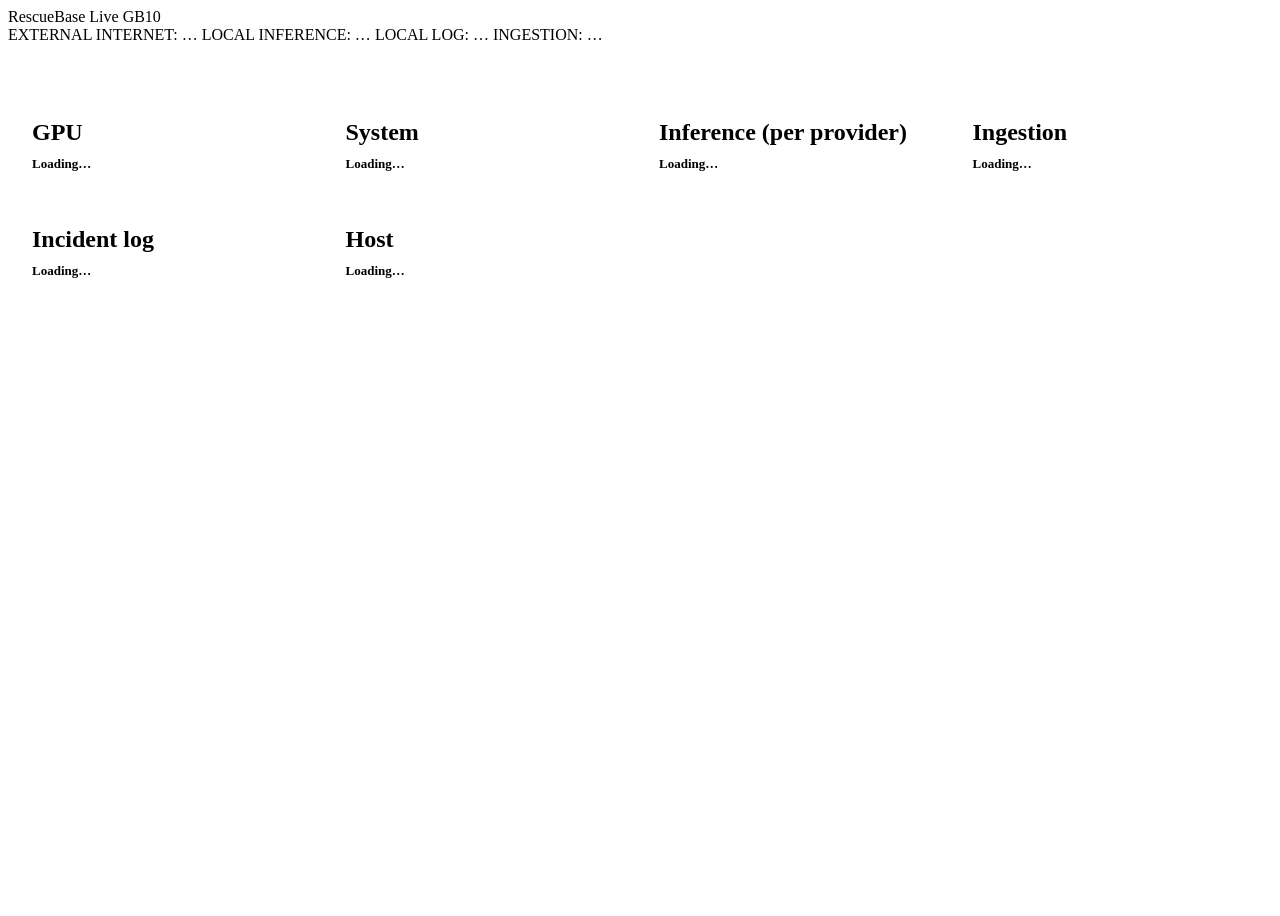
==== frontend/live.html @ 7bd0202c "Live GB10 performance page: /live.html + GET /api/telemetry (GPU/system only when a GB10 is detected" ====
<!doctype html>
<html lang="en">
<head>
<meta charset="utf-8">
<meta name="viewport" content="width=device-width, initial-scale=1">
<title>RescueBase · Live GB10</title>
<link rel="stylesheet" href="/style.css">
<style>
  body { height: auto; min-height: 100vh; }
  #src { flex: none; padding: 8px 16px; font-weight: 700; font-size: 15px; color: #fff; background: var(--bad); }
  #src.ok { background: var(--ok); }
  .grid { display: grid; grid-template-columns: repeat(auto-fit, minmax(300px, 1fr)); gap: 10px; padding: 10px; }
  .tile { background: var(--panel); border: 1px solid var(--line); border-radius: 6px; padding: 12px 14px; }
  .tile h2 { margin-bottom: 10px; }
  .kv { display: grid; grid-template-columns: minmax(110px, 40%) 1fr; gap: 4px 10px; font-size: 14px; line-height: 1.5; }
  .kv .k { color: var(--muted); }
  .big { font-size: 26px; font-weight: 700; line-height: 1.2; margin-bottom: 6px; }
  .na { color: var(--warn); font-weight: 600; font-size: 13px; }
  .bar { height: 10px; background: #e7eaee; border-radius: 5px; overflow: hidden; margin: 4px 0 8px; }
  .bar > i { display: block; height: 100%; background: var(--accent); }
  .prov { border-top: 1px dashed var(--line); padding: 6px 0; }
  .prov:first-of-type { border-top: 0; }
  .foot { padding: 4px 16px 16px; font-size: 12.5px; color: var(--muted); }
  a.back { color: #fff; text-decoration: none; font-size: 13px; }
</style>
</head>
<body>
<header id="top">
  <div class="brand">RescueBase <span class="muted">Live GB10</span></div>
  <div class="status">
    <span class="pill" id="net">EXTERNAL INTERNET: …</span>
    <span class="pill" id="inf">LOCAL INFERENCE: …</span>
    <span class="pill" id="store">LOCAL LOG: …</span>
    <span class="pill" id="ing">INGESTION: …</span>
    <a class="pill back" href="/">← Incident log</a>
  </div>
</header>
<div id="src">Connecting…</div>

<div class="grid">
  <section class="tile" id="t-gpu"><h2>GPU</h2><div class="na">Loading…</div></section>
  <section class="tile" id="t-sys"><h2>System</h2><div class="na">Loading…</div></section>
  <section class="tile" id="t-inf"><h2>Inference (per provider)</h2><div class="na">Loading…</div></section>
  <section class="tile" id="t-ing"><h2>Ingestion</h2><div class="na">Loading…</div></section>
  <section class="tile" id="t-log"><h2>Incident log</h2><div class="na">Loading…</div></section>
  <section class="tile" id="t-host"><h2>Host</h2><div class="na">Loading…</div></section>
</div>
<div class="foot" id="notes"></div>

<script src="/live.js"></script>
</body>
</html>
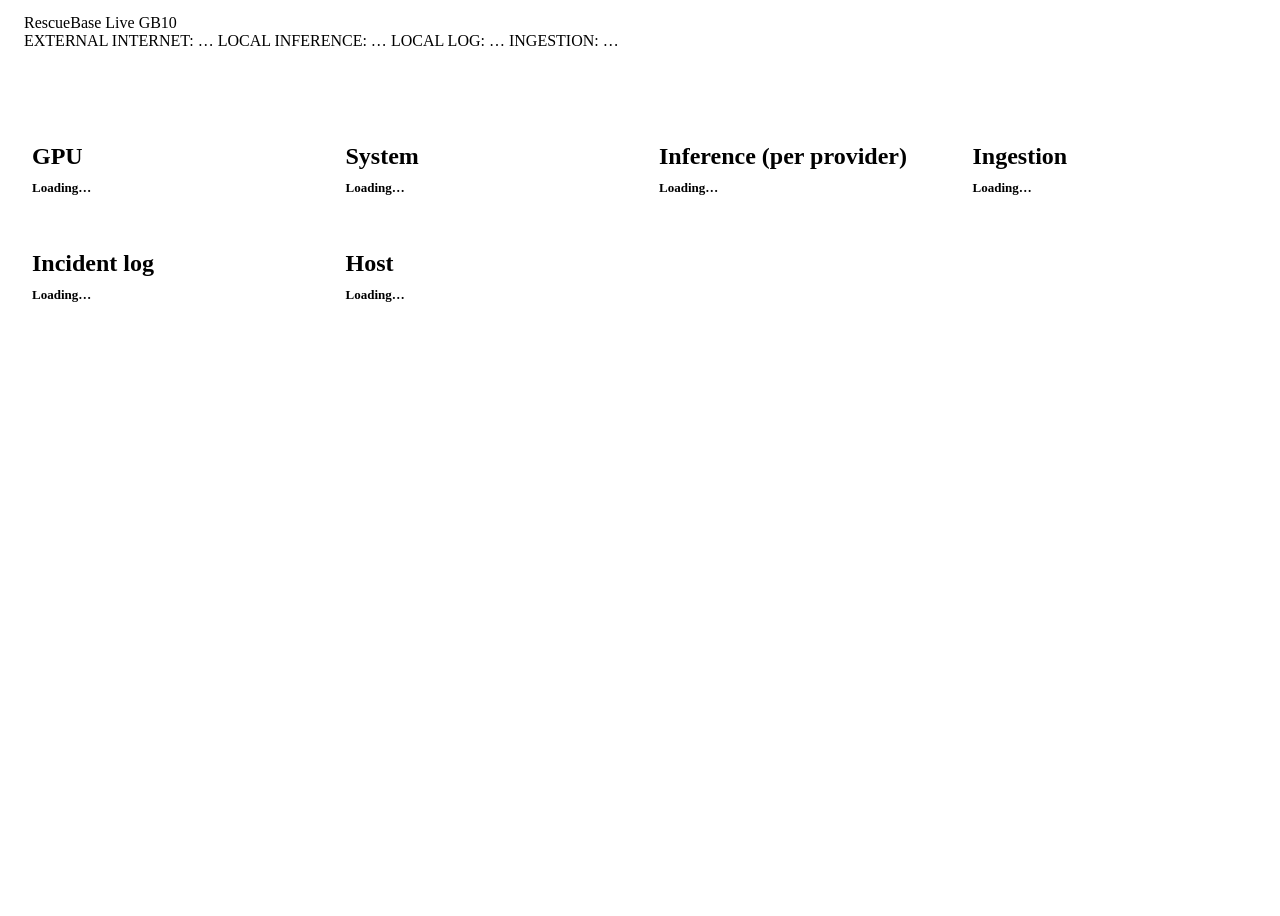
==== commit 2a57d6d2: "Live GB10 page: wrap header pills on narrow screens Co-Authored-By: Claude Fable 5.1 <noreply@anthro" ====
--- a/frontend/live.html
+++ b/frontend/live.html
@@ -7,6 +7,8 @@
 <link rel="stylesheet" href="/style.css">
 <style>
   body { height: auto; min-height: 100vh; }
+  header#top { height: auto; min-height: 48px; flex-wrap: wrap; padding: 6px 16px; row-gap: 6px; }
+  header#top .status { flex-wrap: wrap; justify-content: flex-start; }
   #src { flex: none; padding: 8px 16px; font-weight: 700; font-size: 15px; color: #fff; background: var(--bad); }
   #src.ok { background: var(--ok); }
   .grid { display: grid; grid-template-columns: repeat(auto-fit, minmax(300px, 1fr)); gap: 10px; padding: 10px; }
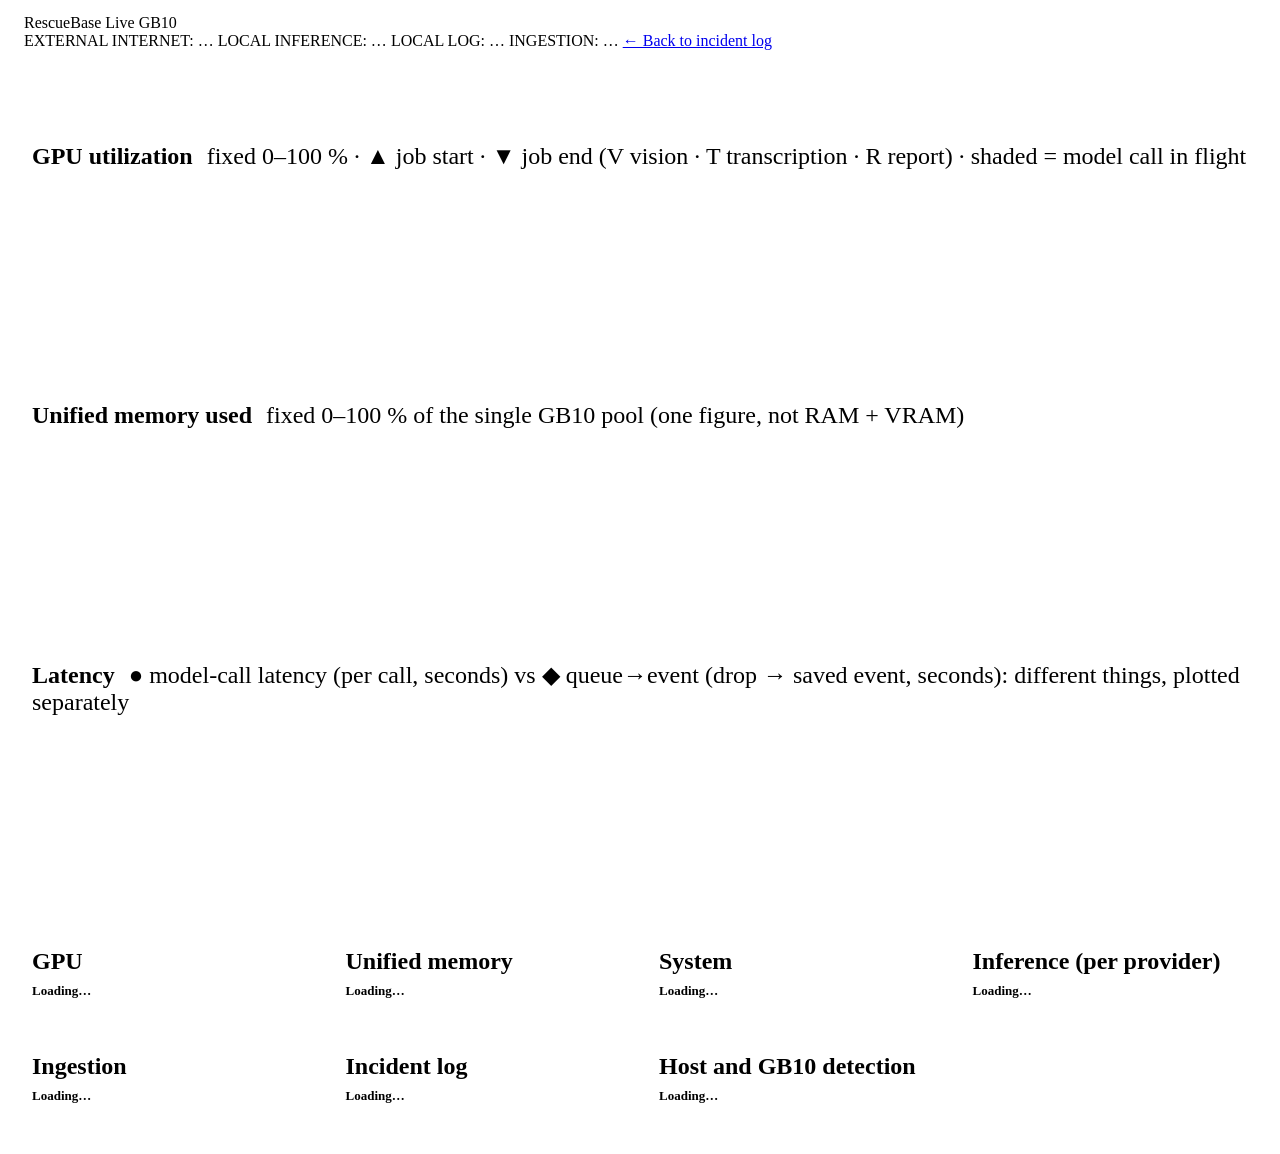
==== commit 215e9ac6: "Live GB10 page: 1 Hz server-side history with scrolling graphs, job markers and model-call spans, si" ====
--- a/frontend/live.html
+++ b/frontend/live.html
@@ -8,12 +8,16 @@
 <style>
   body { height: auto; min-height: 100vh; }
   header#top { height: auto; min-height: 48px; flex-wrap: wrap; padding: 6px 16px; row-gap: 6px; }
-  header#top .status { flex-wrap: wrap; justify-content: flex-start; }
+  header#top .status { flex-wrap: wrap; justify-content: flex-start; align-items: center; }
   #src { flex: none; padding: 8px 16px; font-weight: 700; font-size: 15px; color: #fff; background: var(--bad); }
   #src.ok { background: var(--ok); }
+  #src .small { font-weight: 400; opacity: .9; }
   .grid { display: grid; grid-template-columns: repeat(auto-fit, minmax(300px, 1fr)); gap: 10px; padding: 10px; }
-  .tile { background: var(--panel); border: 1px solid var(--line); border-radius: 6px; padding: 12px 14px; }
-  .tile h2 { margin-bottom: 10px; }
+  .tile { background: var(--panel); border: 1px solid var(--line); border-radius: 6px; padding: 12px 14px; min-width: 0; }
+  .tile.wide { grid-column: 1 / -1; }
+  .tile h2 { margin-bottom: 8px; }
+  .tile h2 .sub { text-transform: none; letter-spacing: 0; font-weight: 400; margin-left: 8px; }
+  canvas.graph { display: block; width: 100%; height: 170px; }
   .kv { display: grid; grid-template-columns: minmax(110px, 40%) 1fr; gap: 4px 10px; font-size: 14px; line-height: 1.5; }
   .kv .k { color: var(--muted); }
   .big { font-size: 26px; font-weight: 700; line-height: 1.2; margin-bottom: 6px; }
@@ -22,8 +26,7 @@
   .bar > i { display: block; height: 100%; background: var(--accent); }
   .prov { border-top: 1px dashed var(--line); padding: 6px 0; }
   .prov:first-of-type { border-top: 0; }
-  .foot { padding: 4px 16px 16px; font-size: 12.5px; color: var(--muted); }
-  a.back { color: #fff; text-decoration: none; font-size: 13px; }
+  .foot { padding: 4px 16px 16px; font-size: 12.5px; color: var(--warn); font-weight: 600; }
 </style>
 </head>
 <body>
@@ -34,18 +37,23 @@
     <span class="pill" id="inf">LOCAL INFERENCE: …</span>
     <span class="pill" id="store">LOCAL LOG: …</span>
     <span class="pill" id="ing">INGESTION: …</span>
-    <a class="pill back" href="/">← Incident log</a>
+    <a class="btn-live" href="/">← Back to incident log</a>
   </div>
 </header>
 <div id="src">Connecting…</div>
 
 <div class="grid">
+  <section class="tile wide"><h2>GPU utilization <span class="sub muted">fixed 0–100 % · ▲ job start · ▼ job end (V vision · T transcription · R report) · shaded = model call in flight</span></h2><canvas class="graph" id="g-util"></canvas></section>
+  <section class="tile wide"><h2>Unified memory used <span class="sub muted" id="mem-sub">fixed 0–100 % of the single GB10 pool (one figure, not RAM + VRAM)</span></h2><canvas class="graph" id="g-mem"></canvas></section>
+  <section class="tile wide"><h2>Latency <span class="sub muted">● model-call latency (per call, seconds) vs ◆ queue→event (drop → saved event, seconds): different things, plotted separately</span></h2><canvas class="graph" id="g-lat"></canvas></section>
+
   <section class="tile" id="t-gpu"><h2>GPU</h2><div class="na">Loading…</div></section>
+  <section class="tile" id="t-mem"><h2>Unified memory</h2><div class="na">Loading…</div></section>
   <section class="tile" id="t-sys"><h2>System</h2><div class="na">Loading…</div></section>
   <section class="tile" id="t-inf"><h2>Inference (per provider)</h2><div class="na">Loading…</div></section>
   <section class="tile" id="t-ing"><h2>Ingestion</h2><div class="na">Loading…</div></section>
   <section class="tile" id="t-log"><h2>Incident log</h2><div class="na">Loading…</div></section>
-  <section class="tile" id="t-host"><h2>Host</h2><div class="na">Loading…</div></section>
+  <section class="tile" id="t-host"><h2>Host and GB10 detection</h2><div class="na">Loading…</div></section>
 </div>
 <div class="foot" id="notes"></div>
 
